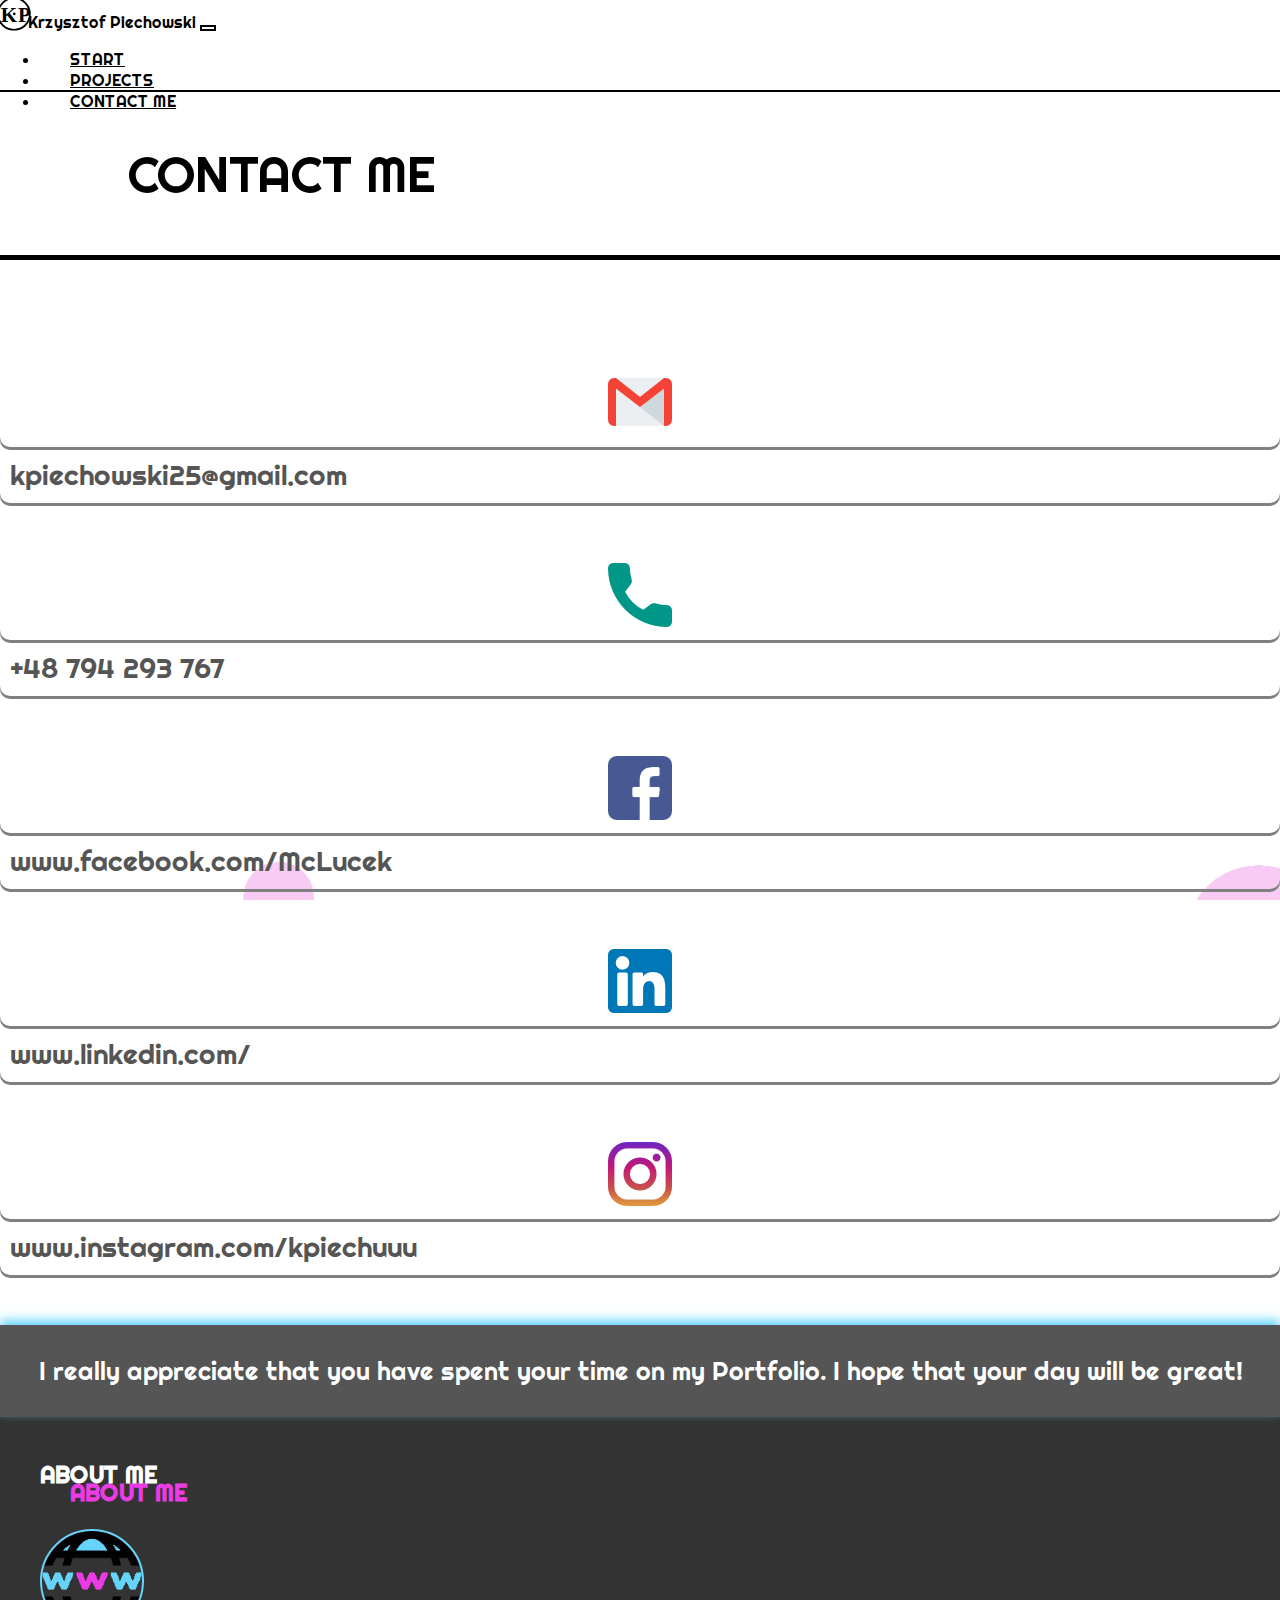
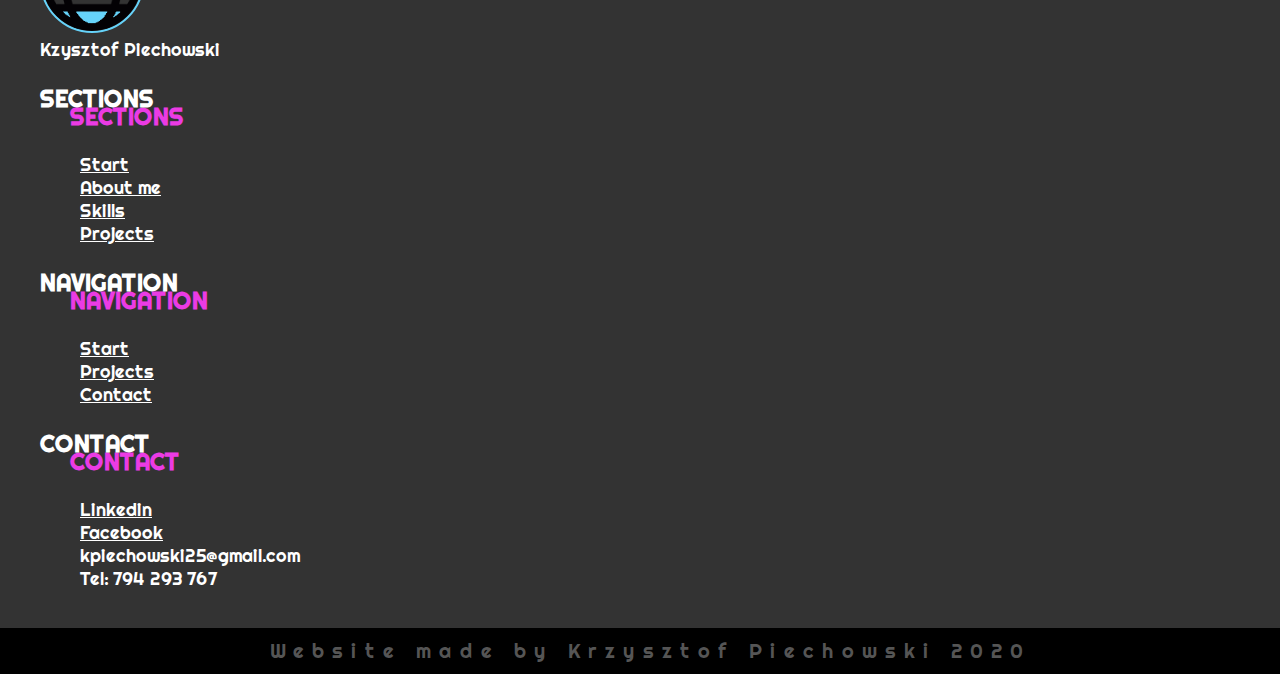
==== contact.html @ 7eb8eaea "contact page" ====
<!DOCTYPE html>
<html>
<head>
	<title>Portfolio</title>
	<meta charset="utf-8">
	<meta name="viewport" content="width=device-width, initial-scale=1, shrink-to-fit=no">
	<link rel="shortcut icon" type="image/svg" href="imgs/logo.svg">
	<!-- Fonts -->
	<link href="https://fonts.googleapis.com/css2?family=Righteous&display=swap" rel="stylesheet">
	<link href="https://fonts.googleapis.com/css2?family=Lato&display=swap" rel="stylesheet">


	<!-- bootstrap -->
	<link rel="stylesheet" href="https://stackpath.bootstrapcdn.com/bootstrap/4.5.0/css/bootstrap.min.css" integrity="sha384-9aIt2nRpC12Uk9gS9baDl411NQApFmC26EwAOH8WgZl5MYYxFfc+NcPb1dKGj7Sk" crossorigin="anonymous">
	
	<!-- Animate on scroll -->
	<link href="https://unpkg.com/aos@2.3.1/dist/aos.css" rel="stylesheet">

	<!-- My styles -->
	<link rel="stylesheet" type="text/css" href="style/main.css">
	<link rel="stylesheet" type="text/css" href="style/contact.css">

</head>
<body>
		<header>
			<nav class="navbar navbar-expand-lg ">
				<a href="index.html" class="navbar-brand">
					<img src="imgs/logo.svg" class="d-inline-block align-middle logo"><span class="ml-2 d-inline-block align-middle logo-text">Krzysztof Piechowski</span>
				</a>

				<button type="button" class="navbar-toggler" data-target="#menu" data-toggle="collapse">
					<span class="navbar-toggler-icon"></span>
				</button>


				<div class="collapse navbar-collapse " id="menu">
					<ul class="navbar-nav ml-auto mr-2">
						<li class="nav-item"><a href="index.html" class="nav-link active">start</a></li>

						<li class="nav-item"><a href="projects.html" class="nav-link">projects</a></li>
					
						<li class="nav-item"><a href="contact.html" class="nav-link">contact me</a></li>

					</ul>

				</div>

			</nav>
		</header>
		
		<div class="section-header mt-5" data-aos="fade-up" data-aos-duration="1500">
				
				<p class="section-header-big">CONTACT ME</p>
				<div class="section-header-break"></div>
			</div>

		<section class="container contact">
			
			<div class="row link-body d-flex justify-content-center ">

				<div class="col-md-2 icon"><img src="./imgs/social/gmail.png"></div>
				<div class="col-md-6 text">kpiechowski25@gmail.com</div>

			</div>

			<div class="row link-body d-flex justify-content-center ">

				<div class="col-md-2 icon"><img src="./imgs/social/phone.png"></div>
				<div class="col-md-6 text">+48 794 293 767</div>

			</div>

			<div class="row link-body d-flex justify-content-center ">

				<div class="col-md-2 icon" href="https://www.facebook.com/McLucek/">
					<a href="https://www.facebook.com/McLucek/"><img src="./imgs/social/facebook.png"></a>
				</div>
				<div class="col-md-6 text">www.facebook.com/McLucek</div>

			</div>
			
			<div class="row link-body d-flex justify-content-center ">

				<div class="col-md-2 icon" href="https://www.facebook.com/McLucek/">
					<a href="https://www.linkedin.com/in/krzysztof-piechowski-7a4ab41b0/"><img src="./imgs/social/linkedin.png"></a>
				</div>
				<div class="col-md-6 text">www.linkedin.com/</div>

			</div>

			<div class="row link-body d-flex justify-content-center ">

				<div class="col-md-2 icon" href="https://www.facebook.com/McLucek/">
					<a href="https://www.instagram.com/kpiechuuu/"><img src="./imgs/social/instagram.png"></a>
				</div>
				<div class="col-md-6 text">www.instagram.com/kpiechuuu</div>

			</div>
			
		</section>



		<footer >
			<div class="top-footer">I really appreciate that you have spent your time on my Portfolio. I hope that your day will be great! 
			</div>

			<div class="main-footer row d-flex justify-content-around">
				<div class="col-md-3 footer-panel">
					<h3>About me</h3>
					<img src="./imgs/website.png" alt="me">
					<figcaption style="font-family: 'Righteous', cursive">Kzysztof Piechowski</figcaption>
				</div>


				<div class="col-md-3 footer-panel">
					<h3>Sections</h3>
					<ul>
						<li><a href="index.html#start">Start</a></li>
						<li><a href="index.html#about-me">About me</a></li>
						<li><a href="index.html#skills">Skills</a></li>
						<li><a href="index.html#projects">Projects</a></li>
						
					</ul>
				</div>


				<div class="col-md-3 footer-panel">
					<h3>Navigation</h3>
					<ul>
						<li><a href="index.html">Start</a></li>
						<li><a href="projects.html">Projects</a></li>
						<li><a href="contact.html">Contact</a></li>
						
						
					</ul>
				</div>


				<div class="col-md-3 footer-panel">
					<h3>Contact</h3>
					<ul>
						<li><a href="https://www.linkedin.com/in/krzysztof-piechowski-7a4ab41b0/">Linkedin</a></li>
						<li><a href="https://www.facebook.com/McLucek/">Facebook</a></li>
						<li>kpiechowski25@gmail.com</li>
						<li>Tel: 794 293 767</li>
						
					</ul>
				</div>

			</div>
			<div class="bottom-footer">Website made by Krzysztof Piechowski 2020</div>
		</footer>
		


<!-- Bootstrap -->
<script src="https://code.jquery.com/jquery-3.5.1.slim.min.js" integrity="sha384-DfXdz2htPH0lsSSs5nCTpuj/zy4C+OGpamoFVy38MVBnE+IbbVYUew+OrCXaRkfj" crossorigin="anonymous"></script>
<script src="https://cdn.jsdelivr.net/npm/popper.js@1.16.0/dist/umd/popper.min.js" integrity="sha384-Q6E9RHvbIyZFJoft+2mJbHaEWldlvI9IOYy5n3zV9zzTtmI3UksdQRVvoxMfooAo" crossorigin="anonymous"></script>
<script src="https://stackpath.bootstrapcdn.com/bootstrap/4.5.0/js/bootstrap.min.js" integrity="sha384-OgVRvuATP1z7JjHLkuOU7Xw704+h835Lr+6QL9UvYjZE3Ipu6Tp75j7Bh/kR0JKI" crossorigin="anonymous"></script>
<!-- Animate on scroll -->
<script src="https://unpkg.com/aos@2.3.1/dist/aos.js"></script>
<script>
  AOS.init();
</script>

<!-- My scripts -->
<script type="text/javascript" src="./js/script.js"></script>
</body>
</html>
---- style/main.css ----
body{
	margin:0;
	padding: 0;
	overflow-x: hidden;
	font-family: 'Lato', sans-serif;
	scroll-behavior: smooth;
	background-image: url(../imgs/background.png);
	background-size: cover;
	background-attachment:fixed;
	background-position: bottom;
}
a{
	color: black;
}
a:hover{
	color: black;
}
a:hover{
	text-decoration: none;
}
.b-blue{
	background-color: #66D3FA;
}
.c-blue{
	color: #66D3FA;
}
.c-purple{
	color: #eb3be4;
}
.b-purple{
	background-color: #eb3be4;
}
.shadow-purple{
	box-shadow: 80px 50px rgba(235, 59, 228, 0.4);
}
.shadow-blue{
	box-shadow: -80px -50px rgba(102, 211, 250, 0.4);
}
.logo{
	transform: scale(1.2);
}
nav{
	height: 10vh;
	font-family: 'Righteous', cursive;
	color: black;
	border-bottom: 2px solid black;
}
.navbar-toggler{
	background: white;
	border:2px solid black;
}
.navbar-toggler-icon{
	background: black;
	border-radius: 50%;
	color: black
}
nav li a{
	text-transform: uppercase;
	transition: 0.5s;
	transform: scale(1.1);
	margin-left: 30px;
}

nav a{
	color: black;
}
.welcome{
	height: 90vh;
	display: flex;
	background-image: url("../imgs/programmer-bg2.png");
	background-size: cover;
	background-position: top;
	align-items: center;
	margin-bottom: 100px;
}
.welcome-panel{
	display: flex;
	align-items: center;
	justify-content: center;
	
	width: 50vw;
	height: 90vh;
}
.welcome-panel img{
	height: 100%;
	filter: grayscale(100);
	float:right;
	transition: 1s ease-in-out;
}
.welcome-panel img:hover{
	
	filter: grayscale(0);
	
}
.welcome-intro > h3{
	text-align: center;
	font-family: 'Righteous', cursive;
}
.welcome-intro{
	text-align: center;
	font-size: 20px;
	background-color: rgba(255,255,255, 0.95);
	border-bottom: 4px solid #eb3be4;
	border-right: 4px solid #eb3be4;
	border-left: 4px solid #66D3FA;
	border-top: 4px solid #66D3FA;
	padding:8px;
	box-shadow:5px 5px gray;
	border-radius: 3px;
	width: 80%;
	
}
.intro-buttons-container{
	display: flex;
	width: 50%;
	margin: auto;
	justify-content: space-around;
	font-family: 'Righteous', cursive
}
.intro-button{
	border-radius: 3px;
	/*border:2px solid black;*/
	box-shadow: 0 5px gray;
	padding:5px;
	position: relative;
	cursor: pointer;
	transition: 1s ease-in-out;
}
.intro-button:hover{
	animation: jump-up 1s 1;
}
.about-me{
	margin-bottom: 100px;
}
.section-header{
	margin-bottom: 100px;
}
.section-header-small{
	font-family: 'Righteous', cursive;
	margin-bottom: 0px;
	color: #66D3FA;
	margin-left: 10%;

}
.section-header-big{
	font-size: 50px;
	font-family: 'Righteous', cursive;
	margin-left: 10%;
}
.section-header-break{
	width: 100%;
	height: 5px;
	background-color:black;
}
.about-row{
	margin-bottom: 200px;
}
.about-me-text{
	font-size: 22px;
	padding:15px;
}
.about-me-text h4{
	font-size: 30px;
	margin-bottom: 20px;
	
}
.about-me-img img{
	border-radius: 5px;
}
.about-me-img{
	transition: ease-in-out 1s;
}
.about-me-img:hover{
	transform: scale(1.07);
}
/*.about-me-img:after{
	content: "";
	display: block;
	width: 500px;
	height: 400px;
	background-color: #eb3be4;
	position: relative;
	top:-290px;
	left: 150px;
	z-index: 1;
	
}*/

.about-me-future{
	width: 100%;
	background: black;
	box-shadow: 0 0 2px 5px gray;
	text-align: center;
	padding-top: 60px;
}
.future-header{
	color: #66D3FA;
	font-size: 40px;
	font-family: 'Righteous', cursive;
	text-transform: uppercase;
	text-shadow: 30px 30px #eb3be4;
	margin-bottom: 70px;
	animation: shadow 2s infinite;
}
.future-text{
	color: white;
	font-size: 22px;
	margin-top: 50px;
	margin-bottom: 0;
	padding-bottom: 60px;
	padding-right: 50px;
	padding-left: 50px;
}


.skills{

}
.skills-introduction{
	width: 500px;
	padding:40px;
	font-size: 22px;
	text-align:center;
	margin:auto;
	box-shadow: 8px 8px gray;
	border-bottom: 4px solid #eb3be4;
	border-right: 4px solid #eb3be4;
	border-left: 4px solid #66D3FA;
	border-top: 4px solid #66D3FA;
	text-transform: uppercase;
	font-family: 'Righteous', cursive;
	position: relative;


}

.info-pop{
	position: absolute;
	top: -15px;
	right: -15px;
	border:3px solid black;
	padding:6px;
	background: white;
	border-radius: 10px;
	animation: swing 3s infinite;

}
.skills-content{
	margin-top: 80px;
}
.com-img{
	text-align: center;
	font-family: 'Righteous', cursive;
}
.com-img img{
	width: 50px;
	height: 50px;
	position: relative;
}


.com-bar{
	/*border:2px solid #eb3be4;
*/	transition: all 1s ease;
	font-family: 'Righteous', cursive;
	font-size: 25px;
	height: 30px;
	display: flex;
	align-items: center;
	justify-content: center;
	border-bottom-left-radius: 50px;
	border-top-left-radius: 50px;
	/*background: linear-gradient(90deg, rgba(0,212,255,1) 60%, rgba(255,255,255,1) 60%);*/
}
.skills-row{
	margin-bottom: 30px;
}
.skills-row:hover img{
	animation:jump-up 1s infinite;
}
.skills-can-text{
	border-bottom:5px solid #eb3be4;
	box-shadow: 8px 8px  grey;
	text-align: center;
	font-family: 'Righteous', cursive;
	font-size: 25px;
	margin-bottom: 20px;
	margin-top: 60px;
	padding-top:10px;
}

.skills-can-text2{
	border-bottom:5px solid #66D3FA;
	box-shadow: 8px 8px  grey;
	text-align: center;
	font-family: 'Righteous', cursive;
	font-size: 25px;
	margin-bottom: 20px;
	margin-top: 100px;
	padding-top:10px;

}
.skills-can{
	background-image: url("../imgs/can.png");
	background-size: cover;
	background-position: center;
	width: 100%;
	height: 700px;
}

.can-future{
	margin-top: 90px;
}

.can-future-panel{
	
	padding:50px;
}
.future-panel-body{
	border-bottom:8px solid #eb3be4;
	position:relative;
	text-align: center;
	box-shadow: 5px 5px 0 1px grey;
	transition: .5s linear;
}
.future-panel-body:hover{
	animation:jump-up 1s infinite;
	background-color: #eee;
}
.future-panel-header{
	padding: 5px;
	margin-bottom: 20px;
	margin-top:10px;
}
.future-panel-header img{
	width: 80px;
	height:80px;
}
.future-panel-text{
	padding: 20px;
	font-family: 'Righteous', cursive;
	display: flex;
	align-items: center;
	font-size: 20px;
}

.projects{
	flex-direction: column;
	height: 600px;
	width:100%;
	background-image: url("../imgs/projects.jpg");
	background-size: cover;
	background-repeat: no-repeat;
	background-position: center;
	background-attachment: fixed;

}
.projects-info{
	background-color: white;
	position: relative;
	width: 550px;
	padding: 25px;
	color: #444;
	text-align: center;
	font-size: 23px;
	font-family: 'Righteous', cursive;
	font-weight: 400;
	border-bottom: 4px solid #eb3be4;
	border-right: 4px solid #eb3be4;
	border-left: 4px solid #66D3FA;
	border-top: 4px solid #66D3FA;
}
.projects-go{
	font-size: 30px;
	margin-top: 30px;
	background-color: #66D3FA;
	padding:10px 15px;
	border-radius: 10px;
	/*border:3px solid #eb3be4;*/
	color: #fff;
	box-shadow: 0px 4px grey;
	position: relative;
	overflow:hidden;
	cursor: pointer;

}
.projects-go a{
	font-family: 'Righteous', cursive;
	color: #fff;

}
.projects-go-hover{
	width: 100%;
	height: 100%;
	position: absolute;
	top: 0;
	left: -200px;
	background-color: #eb3be4;
	padding:10px 15px;
	border-radius: 10px;
	text-align: center;
	transition: .5s linear;
}
.projects-go:hover .projects-go-hover{
	left: 0;
}
.projects-pop{
	right: -80px;
	top: -30px;
}
footer{
	width: 100%;
	
	background-color: #333;
}

.top-footer{
	width: 100%;
	background-color: #555;
	padding:30px 0 30px 0;
	text-align: center;
	color: white;
	font-family: 'Righteous', cursive;
	font-size: 25px;
	box-shadow: 0 -5px 10px #66D3FA;
}
.main-footer{
	width: 100%;
	padding-top: 20px;
	font-size: 18px;
	color: white;
	padding-bottom: 20px;
	font-family: 'Righteous', cursive;
}
.footer-panel{
	/*border:2px solid red;*/
	padding-left: 40px;
}
.footer-panel h3{
	text-transform: uppercase;
	font-size: 23px;
	font-family: 'Righteous', cursive;
	text-shadow: 30px 18px #eb3be4;
	margin-bottom: 40px;

}
.footer-panel ul{
	list-style: none;
}
.footer-panel li>a{
	color: white;
	font-size: 18px;
}
.footer-panel li>a:hover{
	color: #66D3FA;
}
.footer-panel img{
	border-radius: 50%;
	border:2px solid #66D3FA;
	width:100px;
	height:100px;
	margin:auto;
}
.bottom-footer{
	width: 100%;
	background-color:black;
	text-align: center;
	padding:10px;
	color: #555;
	font-family: 'Righteous', cursive;
	font-size: 20px;
	letter-spacing: 8px;
}
@keyframes jump-up{
  0%   {top: 0;}
  50%  {top: -10px;}
  100% {top: 0; }
}

@keyframes shadow {
  0%   {text-shadow: 30px 30px rgba(235, 59, 228, 0.4)}
  25%  {text-shadow: 30px 30px rgba(235, 59, 228, 0.1)}
  50%  {text-shadow: 30px 30px rgba(235, 59, 228, 0.1)}
  100% {text-shadow: 30px 30px rgba(235, 59, 228, 0.4)}
}

@keyframes swing {
  0%   { transform: rotate(20deg)	}
  25%  { transform: rotate(-20deg)	}
  50%  { transform: rotate(20deg)	}
  100% { transform: rotate(20deg)	}
}

@keyframes pulse {
	0% {
		transform: scale(0.99);
		box-shadow: 0 0 0 0 rgba(200, 200, 200, 0.7);
	}

	70% {
		transform: scale(1);
		box-shadow: 0 0 0 10px rgba(200, 200, 200, 0);
	}

	100% {
		transform: scale(0.99);
		box-shadow: 0 0 0 0 rgba(200, 200, 200, 0);
	}
}
---- style/contact.css ----
.text{
	font-family: 'Righteous', cursive;
	font-size: 28px;
	display: flex;
	align-items:center;
	color: #555 !important;
	box-shadow: 0 3px gray;
	padding: 10px;
	border-radius: 10px;
	text-align: center;
}
.icon{
	border-radius: 10px;
	box-shadow: 0 3px gray;
	padding: 10px;
	
	text-align:center;
}
.link-body{
	
	
	margin-bottom: 50px;
	margin-top: 50px;
}
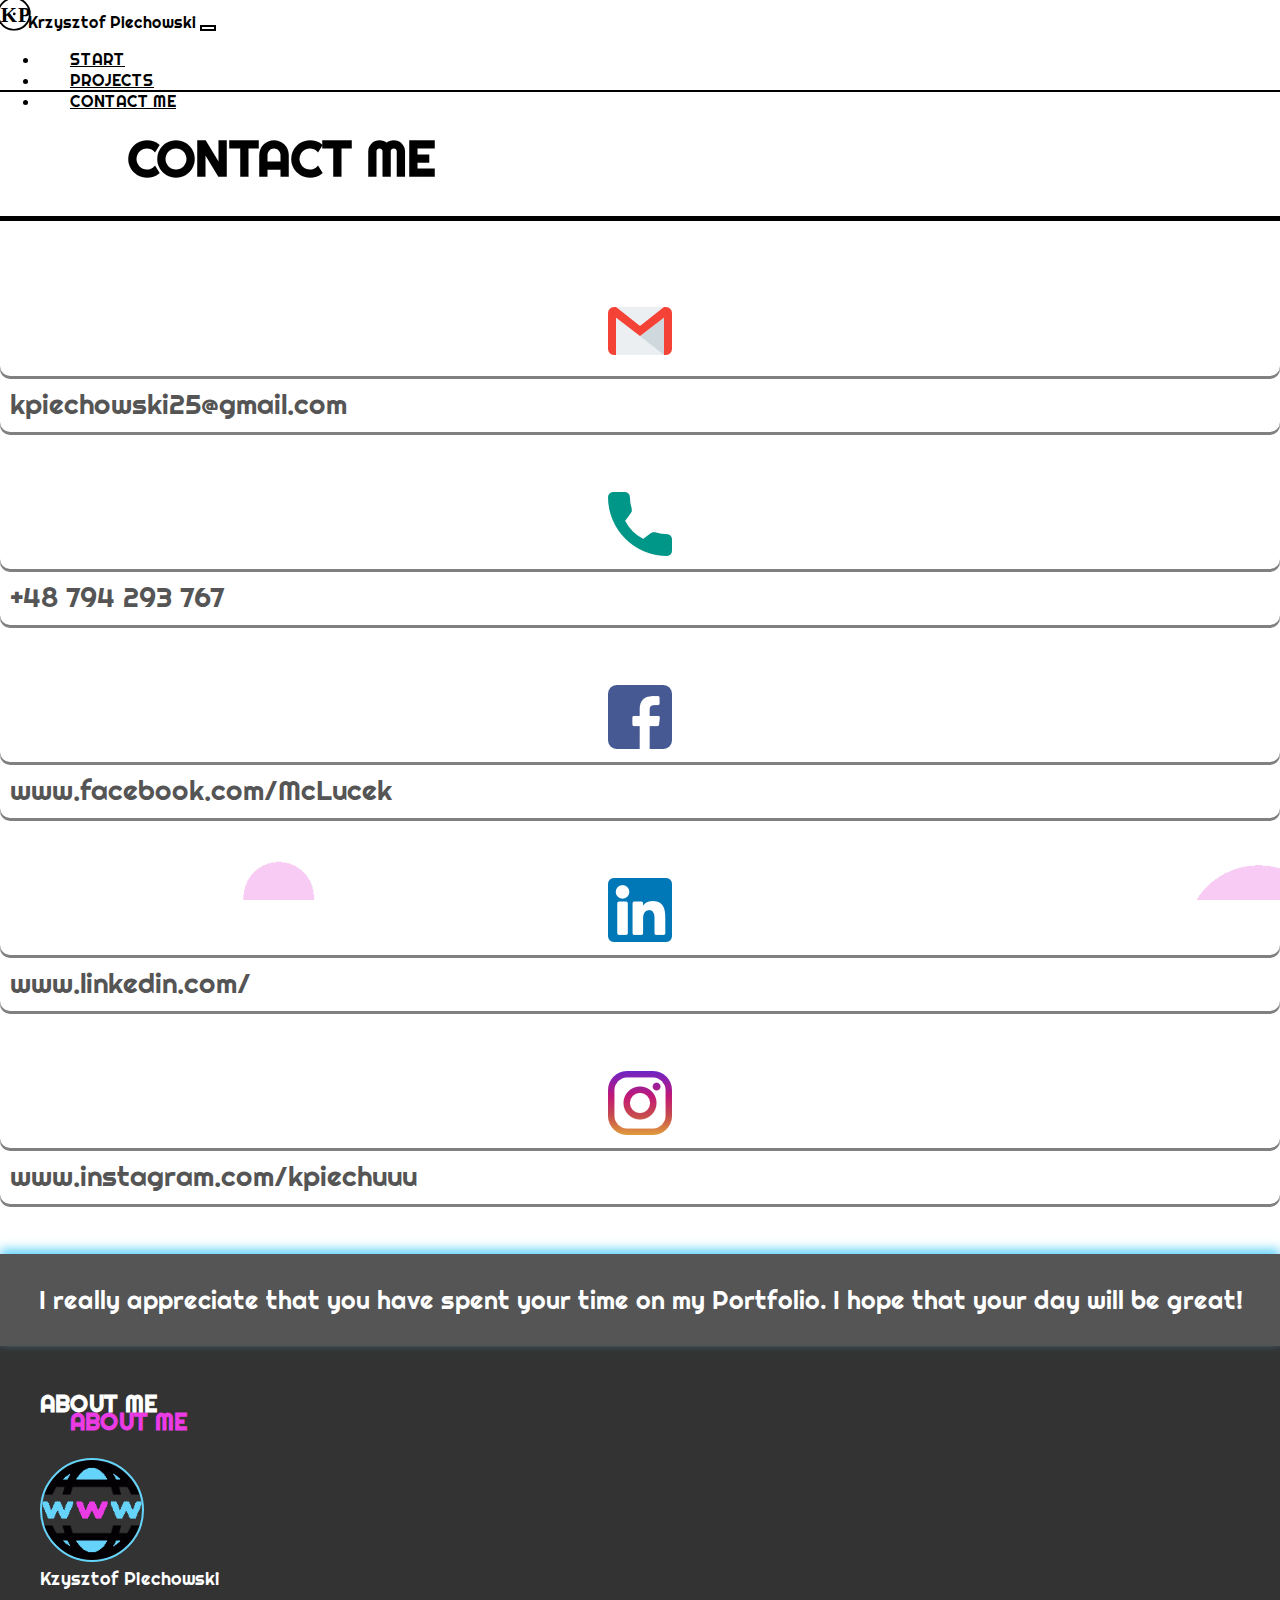
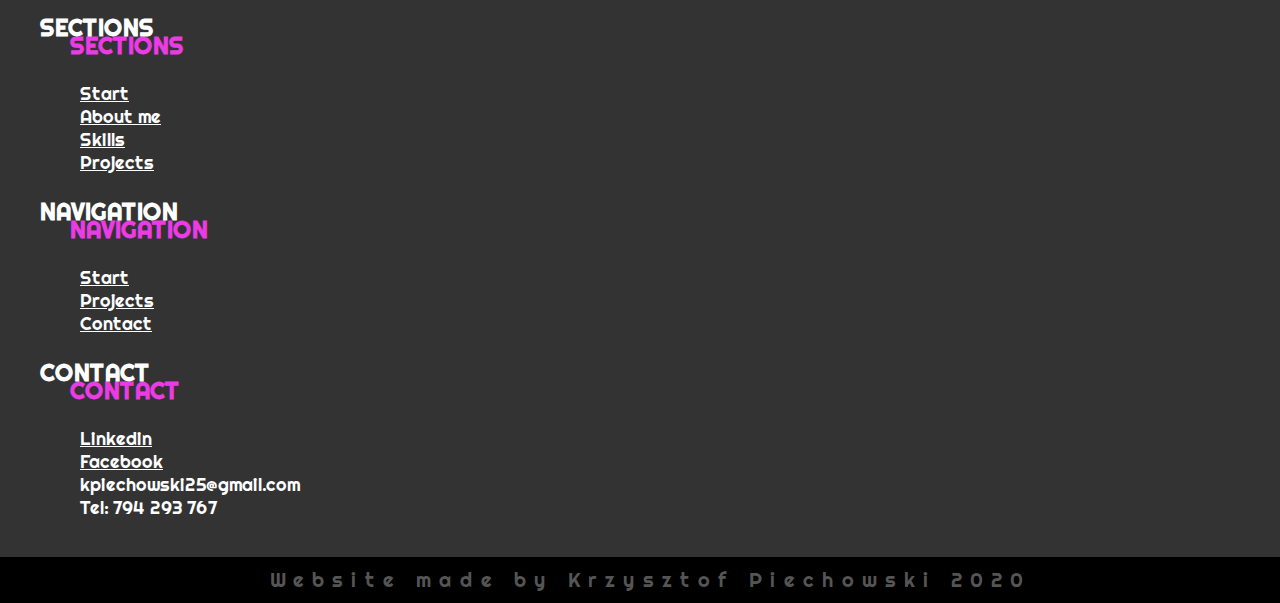
==== commit e2db4fe8: "poprawki" ====
--- a/contact.html
+++ b/contact.html
@@ -50,8 +50,8 @@
 		
 		<div class="section-header mt-5" data-aos="fade-up" data-aos-duration="1500">
 				
-				<p class="section-header-big">CONTACT ME</p>
-				<div class="section-header-break"></div>
+				<h1 class="section-header-big">CONTACT ME</h1>
+				
 			</div>
 
 		<section class="container contact">
@@ -105,7 +105,7 @@
 			<div class="top-footer">I really appreciate that you have spent your time on my Portfolio. I hope that your day will be great! 
 			</div>
 
-			<div class="main-footer row d-flex justify-content-around">
+			<div class="main-footer row  justify-content-around">
 				<div class="col-md-3 footer-panel">
 					<h3>About me</h3>
 					<img src="./imgs/website.png" alt="me">
--- a/style/main.css
+++ b/style/main.css
@@ -39,6 +39,11 @@
 .logo{
 	transform: scale(1.2);
 }
+.smaller-h1{
+	text-align: center;
+	font-family: 'Righteous', cursive;
+	transform:scale(0.7);
+}
 nav{
 	height: 10vh;
 	font-family: 'Righteous', cursive;
@@ -134,12 +139,25 @@
 }
 .section-header{
 	margin-bottom: 100px;
+	position:relative;
+}
+.section-header::after{
+	content:"";
+	display: block;
+	position: absolute;
+	width:100%;
+	height: 5px;
+	background-color: black;
+	top: 90px;
+
 }
 .section-header-small{
 	font-family: 'Righteous', cursive;
 	margin-bottom: 0px;
 	color: #66D3FA;
-	margin-left: 10%;
+	/*margin-left: 10%;*/
+	font-size: 14px;
+	display: block;
 
 }
 .section-header-big{
@@ -147,11 +165,7 @@
 	font-family: 'Righteous', cursive;
 	margin-left: 10%;
 }
-.section-header-break{
-	width: 100%;
-	height: 5px;
-	background-color:black;
-}
+
 .about-row{
 	margin-bottom: 200px;
 }
@@ -208,8 +222,7 @@
 	margin-top: 50px;
 	margin-bottom: 0;
 	padding-bottom: 60px;
-	padding-right: 50px;
-	padding-left: 50px;
+	
 }
 
 
@@ -399,7 +412,7 @@
 	padding:10px 15px;
 	border-radius: 10px;
 	text-align: center;
-	transition: .5s linear;
+	transition: .4s cubic-bezier(0.42, 0, 0, 1.35)
 }
 .projects-go:hover .projects-go-hover{
 	left: 0;
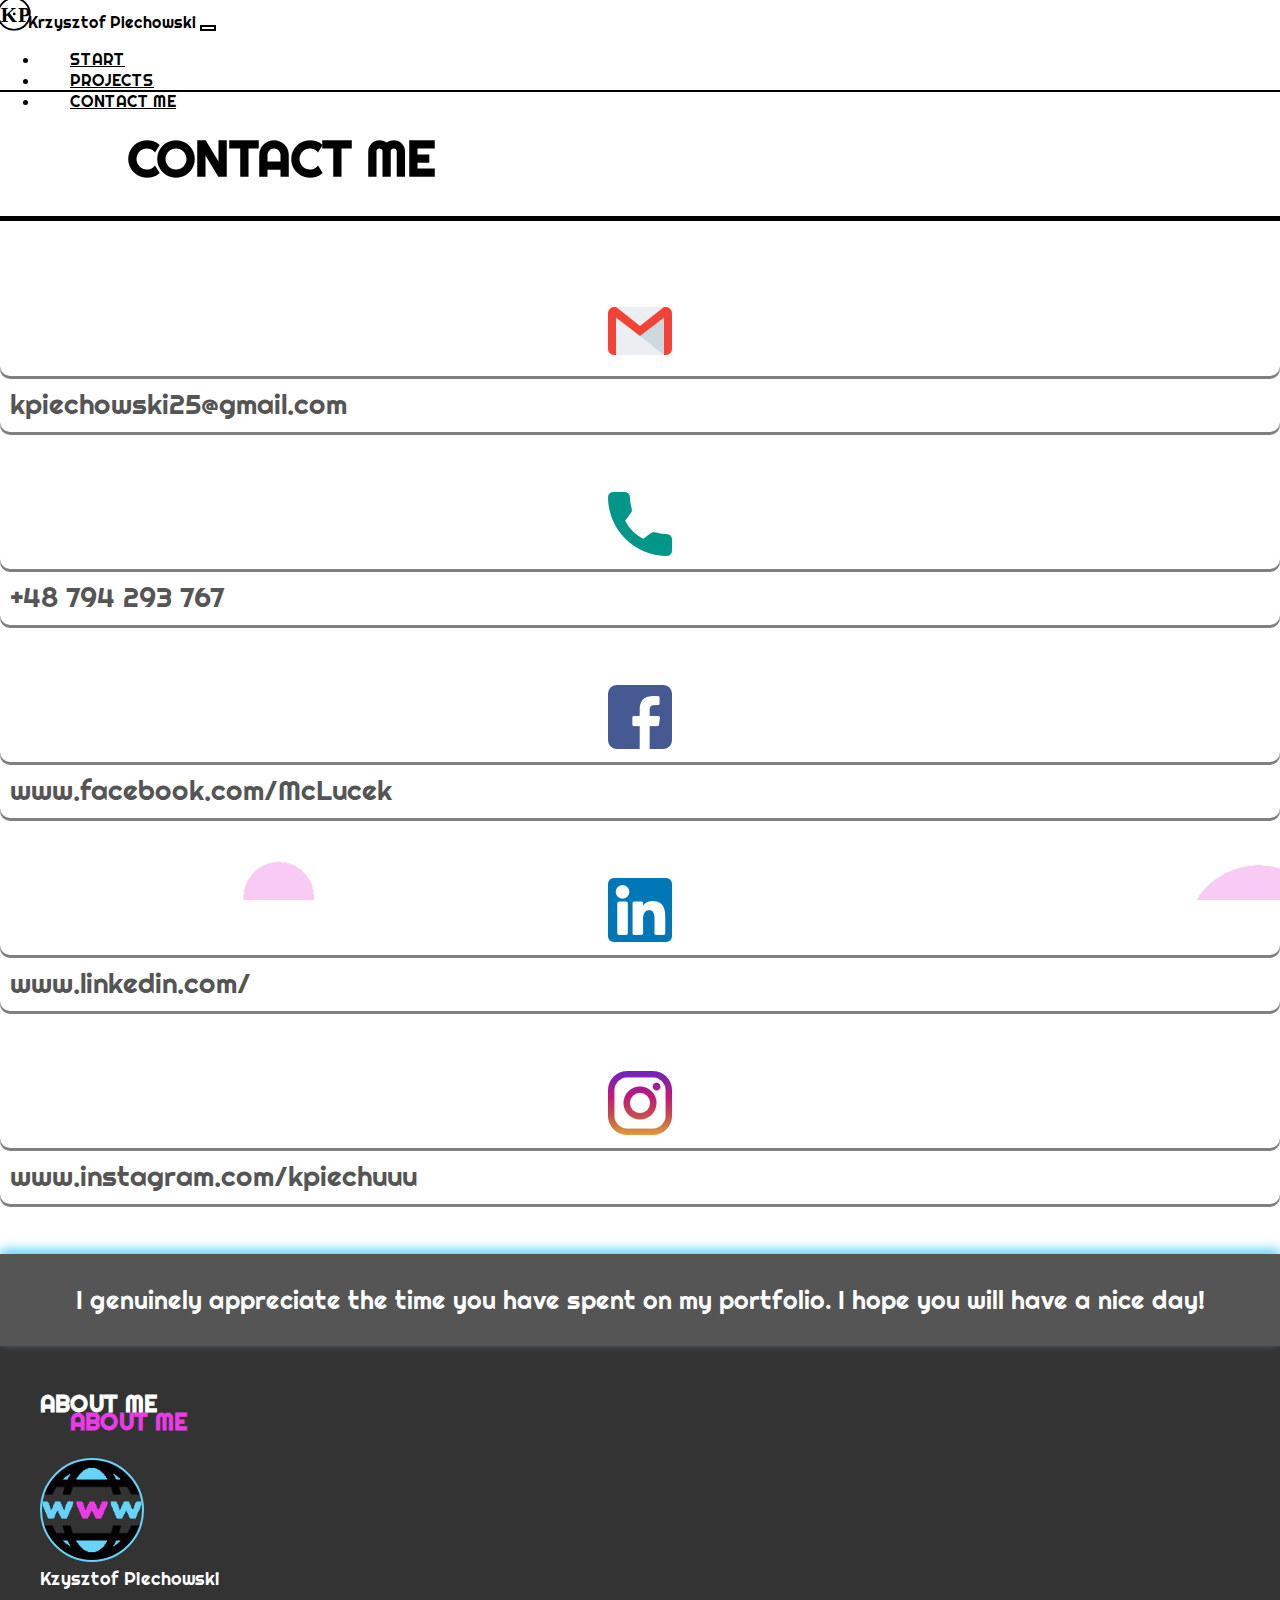
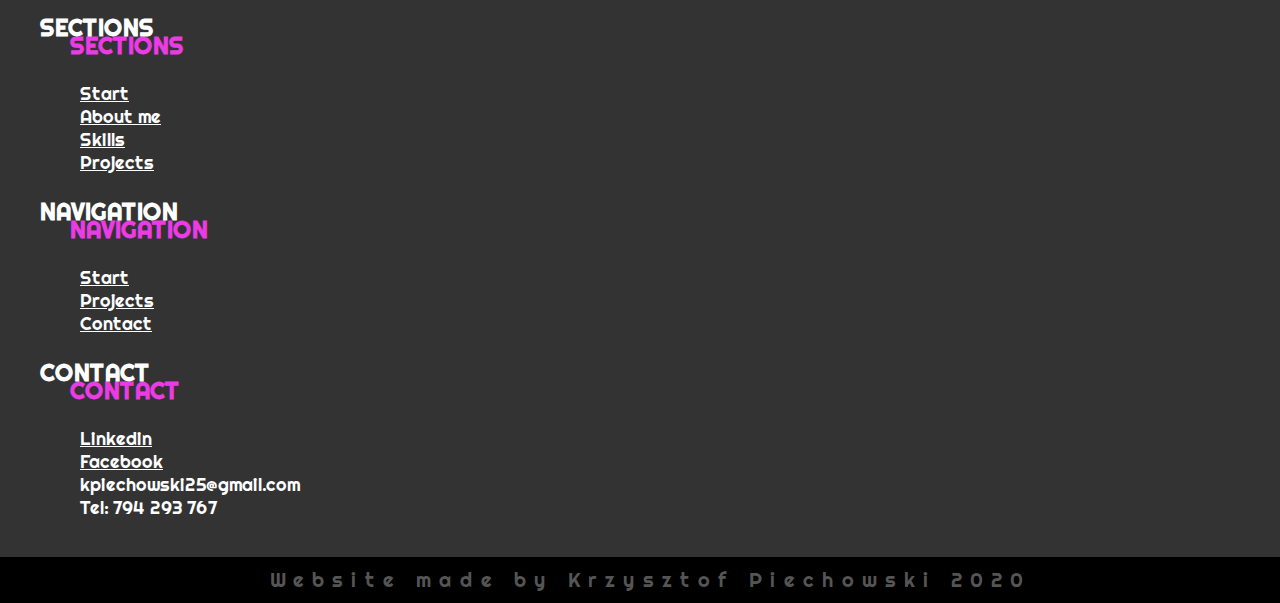
==== commit f7c3e20c: "korekcja tekstów" ====
--- a/contact.html
+++ b/contact.html
@@ -102,7 +102,7 @@
 
 
 		<footer >
-			<div class="top-footer">I really appreciate that you have spent your time on my Portfolio. I hope that your day will be great! 
+			<div class="top-footer">I genuinely appreciate the time you have spent on my portfolio. I hope you will have a nice day! 
 			</div>
 
 			<div class="main-footer row  justify-content-around">
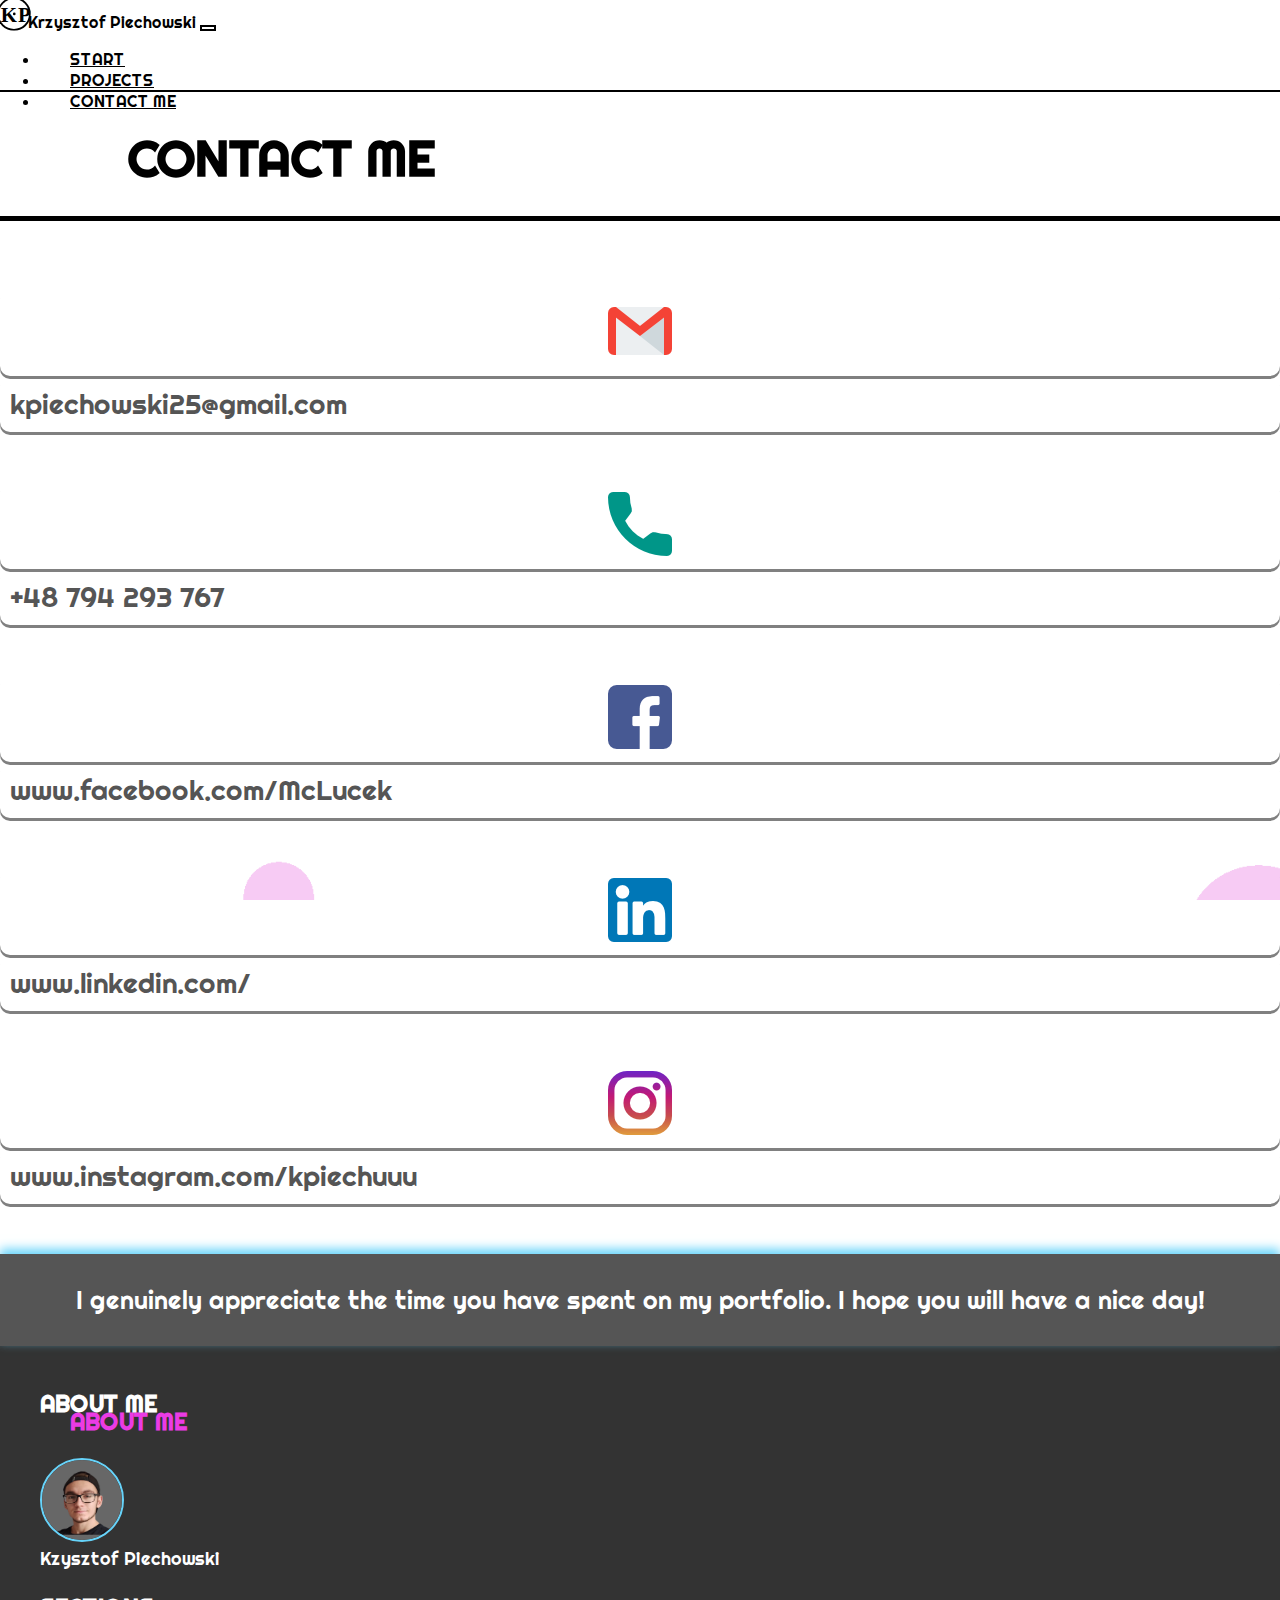
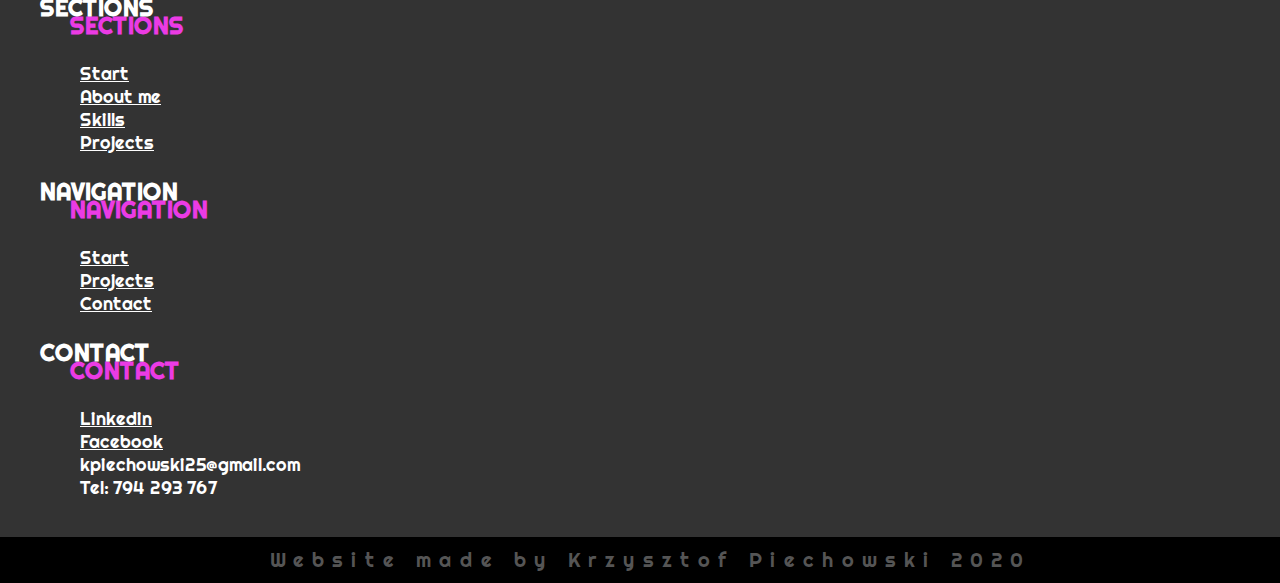
==== commit b12e2de3: "last" ====
--- a/contact.html
+++ b/contact.html
@@ -108,7 +108,7 @@
 			<div class="main-footer row  justify-content-around">
 				<div class="col-md-3 footer-panel">
 					<h3>About me</h3>
-					<img src="./imgs/website.png" alt="me">
+					<img src="./imgs/docv.png" alt="me">
 					<figcaption style="font-family: 'Righteous', cursive">Kzysztof Piechowski</figcaption>
 				</div>
 
--- a/style/main.css
+++ b/style/main.css
@@ -9,6 +9,9 @@
 	background-attachment:fixed;
 	background-position: bottom;
 }
+html{
+	overflow-x: hidden;
+}
 a{
 	color: black;
 }
@@ -72,35 +75,14 @@
 .welcome{
 	height: 90vh;
 	display: flex;
-	background-image: url("../imgs/programmer-bg2.png");
+	background-image: url("../imgs/programmer-bg3.png");
 	background-size: cover;
 	background-position: top;
 	align-items: center;
 	margin-bottom: 100px;
 }
-.welcome-panel{
-	display: flex;
-	align-items: center;
-	justify-content: center;
-	
-	width: 50vw;
-	height: 90vh;
-}
-.welcome-panel img{
-	height: 100%;
-	filter: grayscale(100);
-	float:right;
-	transition: 1s ease-in-out;
-}
-.welcome-panel img:hover{
-	
-	filter: grayscale(0);
-	
-}
-.welcome-intro > h3{
-	text-align: center;
-	font-family: 'Righteous', cursive;
-}
+
+
 .welcome-intro{
 	text-align: center;
 	font-size: 20px;
@@ -112,7 +94,7 @@
 	padding:8px;
 	box-shadow:5px 5px gray;
 	border-radius: 3px;
-	width: 80%;
+	
 	
 }
 .intro-buttons-container{
@@ -470,9 +452,9 @@
 .footer-panel img{
 	border-radius: 50%;
 	border:2px solid #66D3FA;
-	width:100px;
-	height:100px;
-	margin:auto;
+	width:80px;
+	height:80px;
+	margin:0 auto;
 }
 .bottom-footer{
 	width: 100%;
@@ -519,4 +501,69 @@
 		transform: scale(0.99);
 		box-shadow: 0 0 0 0 rgba(200, 200, 200, 0);
 	}
+}
+
+
+@media only screen and (max-width: 800px) {
+  .welcome{
+  	background-image: url("../imgs/programmer-bgm.png");
+  	align-items: flex-end;
+  }
+  .welcome-intro{
+  	padding:4px;
+  	font-size: 19px;
+  	background-color: white;
+    
+  }
+  .welcome-intro .smaller-h1{
+  	font-size: 32px;
+  }
+  .intro-buttons-container{
+  	width: 80%;
+  }
+  .about-me-img{
+  	transform: scale(0.7);
+  	text-align: center;
+  }
+  .future-header{
+  	font-size: 30px;
+  	text-shadow: 25px 1px #eb3be4;
+  }
+  .skills-introduction{
+  	width: 300px;
+	padding:20px;
+	font-size: 22px;
+	text-align:center;
+	margin:auto;
+	box-shadow: 8px 8px gray;
+	border-bottom: 4px solid #eb3be4;
+	border-right: 4px solid #eb3be4;
+	border-left: 4px solid #66D3FA;
+	border-top: 4px solid #66D3FA;
+	text-transform: uppercase;
+	font-family: 'Righteous', cursive;
+	position: relative;
+  }
+  .projects-info{
+	background-color: white;
+	position: relative;
+	width: 300px;
+	padding: 25px;
+	color: #444;
+	text-align: center;
+	font-size: 21px;
+	font-family: 'Righteous', cursive;
+	font-weight: 400;
+	border-bottom: 4px solid #eb3be4;
+	border-right: 4px solid #eb3be4;
+	border-left: 4px solid #66D3FA;
+	border-top: 4px solid #66D3FA;
+   }
+	.top-footer{
+		font-size: 20px;
+		padding:10px;
+	}
+	.main-footer{
+		font-size: 20px;
+	}
 }--- a/style/contact.css
+++ b/style/contact.css
@@ -22,3 +22,10 @@
 	margin-bottom: 50px;
 	margin-top: 50px;
 }
+
+@media only screen and (max-width: 800px) {
+	.icon{
+		box-shadow: none;
+	}
+
+}